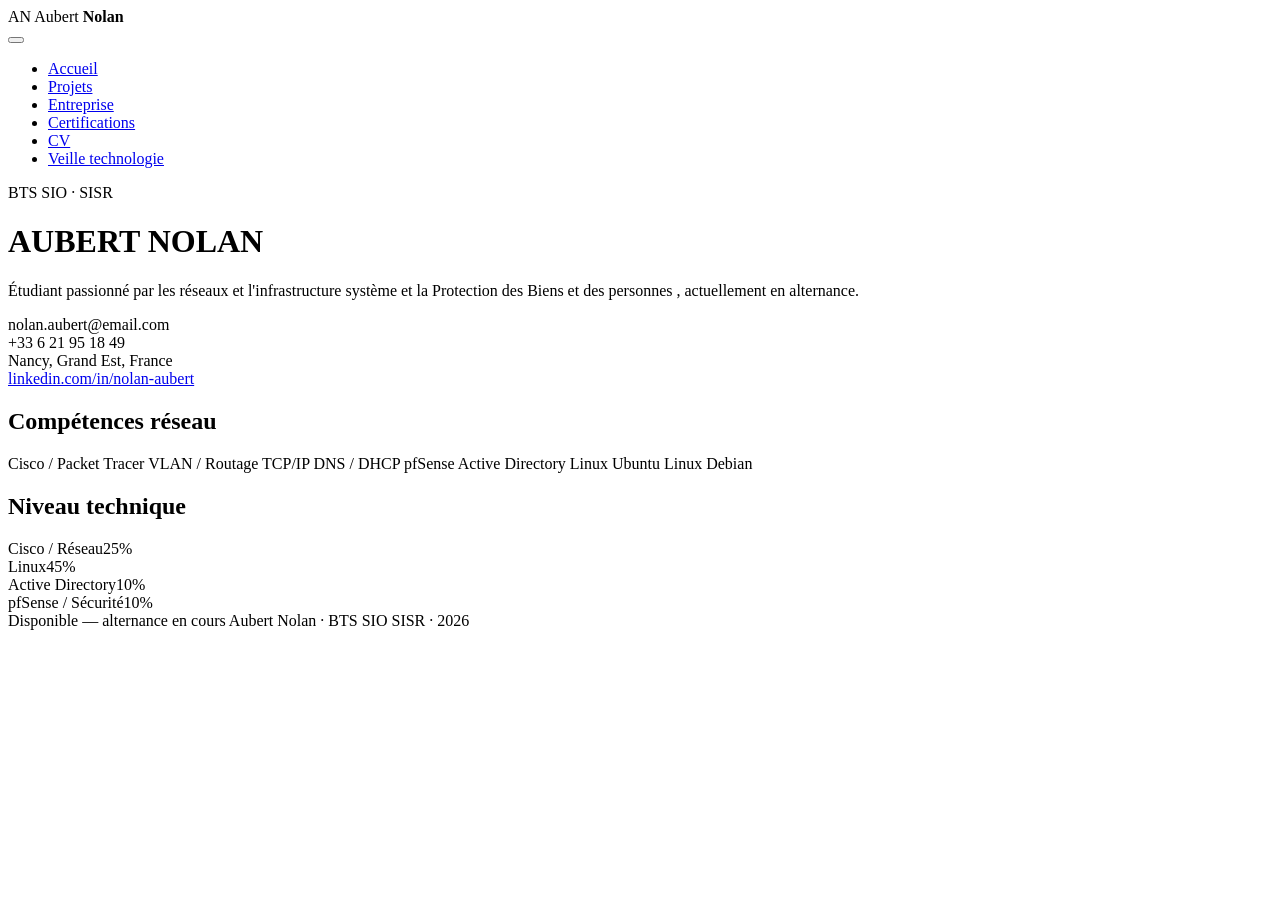
==== index.html @ 4d7822e8 "beucoup trop de changement pour nôté mais ajout de veille technologie avec remonté automatique ainsi" ====
<!DOCTYPE html>
<html lang="fr">
  <head>
    <meta charset="UTF-8" />
    <meta name="viewport" content="width=device-width, initial-scale=1.0" />
    <title>Aubert Nolan — Accueil</title>
    <link rel="preconnect" href="https://fonts.googleapis.com" />
    <link rel="preconnect" href="https://fonts.gstatic.com" crossorigin />
    <link href="https://fonts.googleapis.com/css2?family=Share+Tech+Mono&family=Rajdhani:wght@400;500;600&display=swap" rel="stylesheet" />
    <link rel="stylesheet" href="assets/css/reset.css" />
    <link rel="stylesheet" href="assets/css/variables.css" />
    <link rel="stylesheet" href="assets/css/layout.css" />
    <link rel="stylesheet" href="assets/css/navbar.css" />
    <link rel="stylesheet" href="assets/css/components.css" />
    <link rel="stylesheet" href="assets/css/animations.css" />
  </head>
  <body>

    <!-- ══════════════════════════ NAVBAR ══════════════════════════ -->
    <nav class="navbar">
      <div class="navbar-brand">
        <span class="navbar-logo">AN</span>
        <span class="navbar-name">Aubert <strong>Nolan</strong></span>
      </div>
      <button class="navbar-burger" id="burger" aria-label="Menu">
        <span></span><span></span><span></span>
      </button>
      <ul class="navbar-links" id="navLinks">
        <li><a href="index.html"                 class="nav-link active">Accueil</a></li>
        <li><a href="pages/projets.html"          class="nav-link">Projets</a></li>
        <li><a href="pages/entreprise.html"       class="nav-link">Entreprise</a></li>
        <li><a href="pages/certifications.html"   class="nav-link">Certifications</a></li>
        <li><a href="pages/cv.html"               class="nav-link">CV</a></li>
        <li><a href="pages/veille.html"           class="nav-link">Veille technologie</a></li>
      </ul>
    </nav>

    <!-- ══════════════════════════ PAGE ══════════════════════════ -->
    <div class="page-wrapper">

      <header class="hero">
        <div class="hero-left">
          <div class="hero-tag">BTS SIO · SISR</div>
          <h1 class="name">AUBERT <span class="name--accent">NOLAN</span></h1>
          <p class="tagline">
            Étudiant passionné par les réseaux et l'infrastructure système et la Protection des Biens et des personnes ,
            actuellement en alternance.
          </p>

        <div class="hero-right">
          <div class="contact-item"><span>nolan.aubert@email.com</span><div class="dot"></div></div>
          <div class="contact-item"><span>+33 6 21 95 18 49</span><div class="dot"></div></div>
          <div class="contact-item"><span>Nancy, Grand Est, France</span><div class="dot"></div></div>
          <div class="contact-item">
            <a href="https://linkedin.com" target="_blank" rel="noopener">linkedin.com/in/nolan-aubert</a>
            <div class="dot"></div>
          </div>
        </div>
      </header>

      <section class="section" id="skills">
        <h2 class="section-title">Compétences réseau</h2>
        <div class="skill-grid">
          <span class="skill-tag">Cisco / Packet Tracer</span>
          <span class="skill-tag">VLAN / Routage</span>
          <span class="skill-tag">TCP/IP</span>
          <span class="skill-tag">DNS / DHCP</span>
          <span class="skill-tag">pfSense</span>
          <span class="skill-tag">Active Directory</span>
          <span class="skill-tag">Linux Ubuntu</span>
          <span class="skill-tag">Linux Debian</span>
        </div>
      </section>

      <section class="section" id="levels">
        <h2 class="section-title">Niveau technique</h2>
        <div class="bars-grid">
          <div class="bar-wrap">
            <div class="bar-label"><span>Cisco / Réseau</span><span>25%</span></div>
            <div class="bar-track"><div class="bar-fill" data-width="25"></div></div>
          </div>
          <div class="bar-wrap">
            <div class="bar-label"><span>Linux</span><span>45%</span></div>
            <div class="bar-track"><div class="bar-fill" data-width="45"></div></div>
          </div>
          <div class="bar-wrap">
            <div class="bar-label"><span>Active Directory</span><span>10%</span></div>
            <div class="bar-track"><div class="bar-fill" data-width="10"></div></div>
          </div>
          <div class="bar-wrap">
            <div class="bar-label"><span>pfSense / Sécurité</span><span>10%</span></div>
            <div class="bar-track"><div class="bar-fill" data-width="10"></div></div>
          </div>
        </div>
      </section>

    <footer class="site-footer">
      <span><span class="status-dot"></span>Disponible — alternance en cours</span>
      <span>Aubert Nolan · BTS SIO SISR · 2026</span>
    </footer>

    <script src="assets/js/bars.js"></script>
    <script src="assets/js/navbar.js"></script>
    <script src="assets/js/main.js"></script>
  </body>
</html>
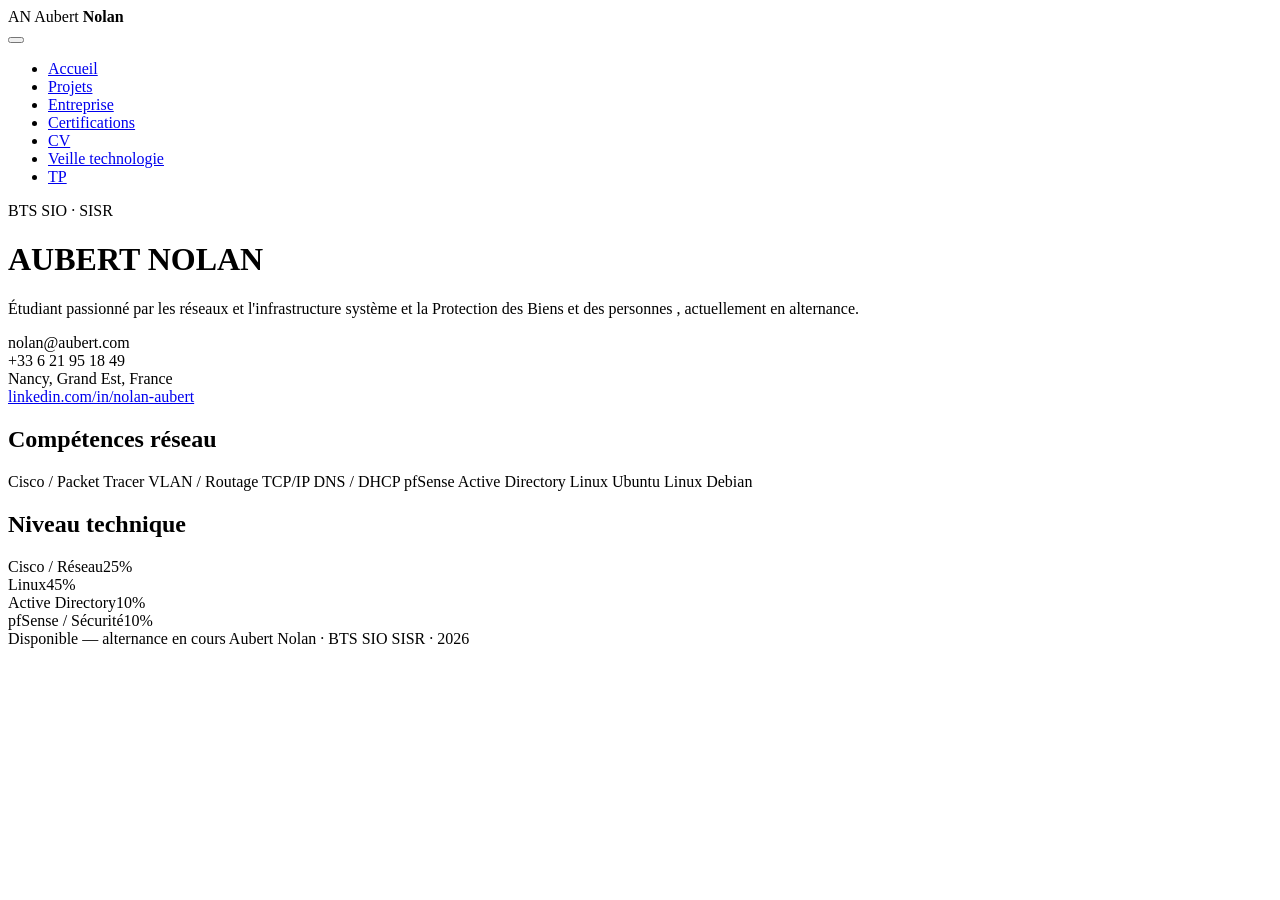
==== commit a276bcab: "changemement - Changement EMAIL -  Suppression SKILL TAG en trop - ajout d'une phrase" ====
--- a/index.html
+++ b/index.html
@@ -32,6 +32,7 @@
         <li><a href="pages/certifications.html"   class="nav-link">Certifications</a></li>
         <li><a href="pages/cv.html"               class="nav-link">CV</a></li>
         <li><a href="pages/veille.html"           class="nav-link">Veille technologie</a></li>
+        <li><a href="pages/tp.html"                class="nav-link"> TP </a></li>
       </ul>
     </nav>
 
@@ -48,7 +49,7 @@
           </p>
 
         <div class="hero-right">
-          <div class="contact-item"><span>nolan.aubert@email.com</span><div class="dot"></div></div>
+          <div class="contact-item"><span>nolan@aubert.com</span><div class="dot"></div></div>
           <div class="contact-item"><span>+33 6 21 95 18 49</span><div class="dot"></div></div>
           <div class="contact-item"><span>Nancy, Grand Est, France</span><div class="dot"></div></div>
           <div class="contact-item">
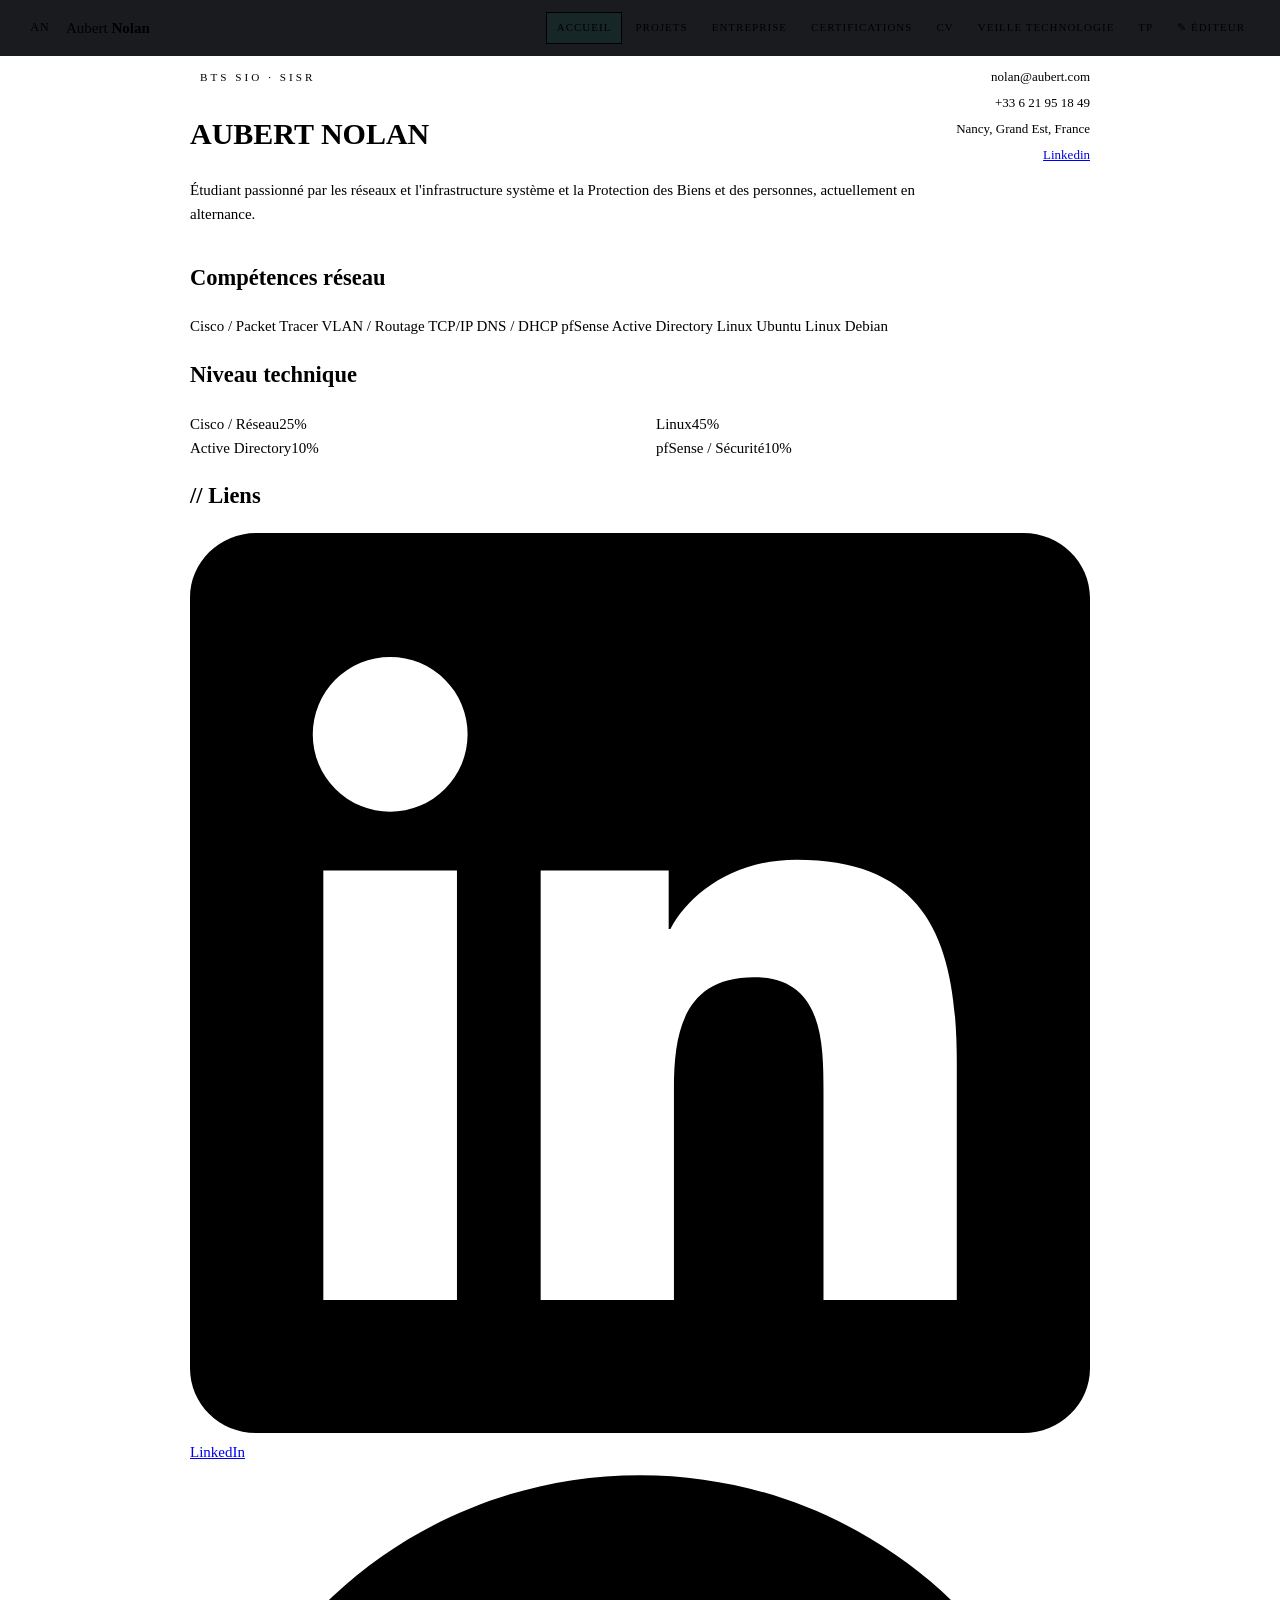
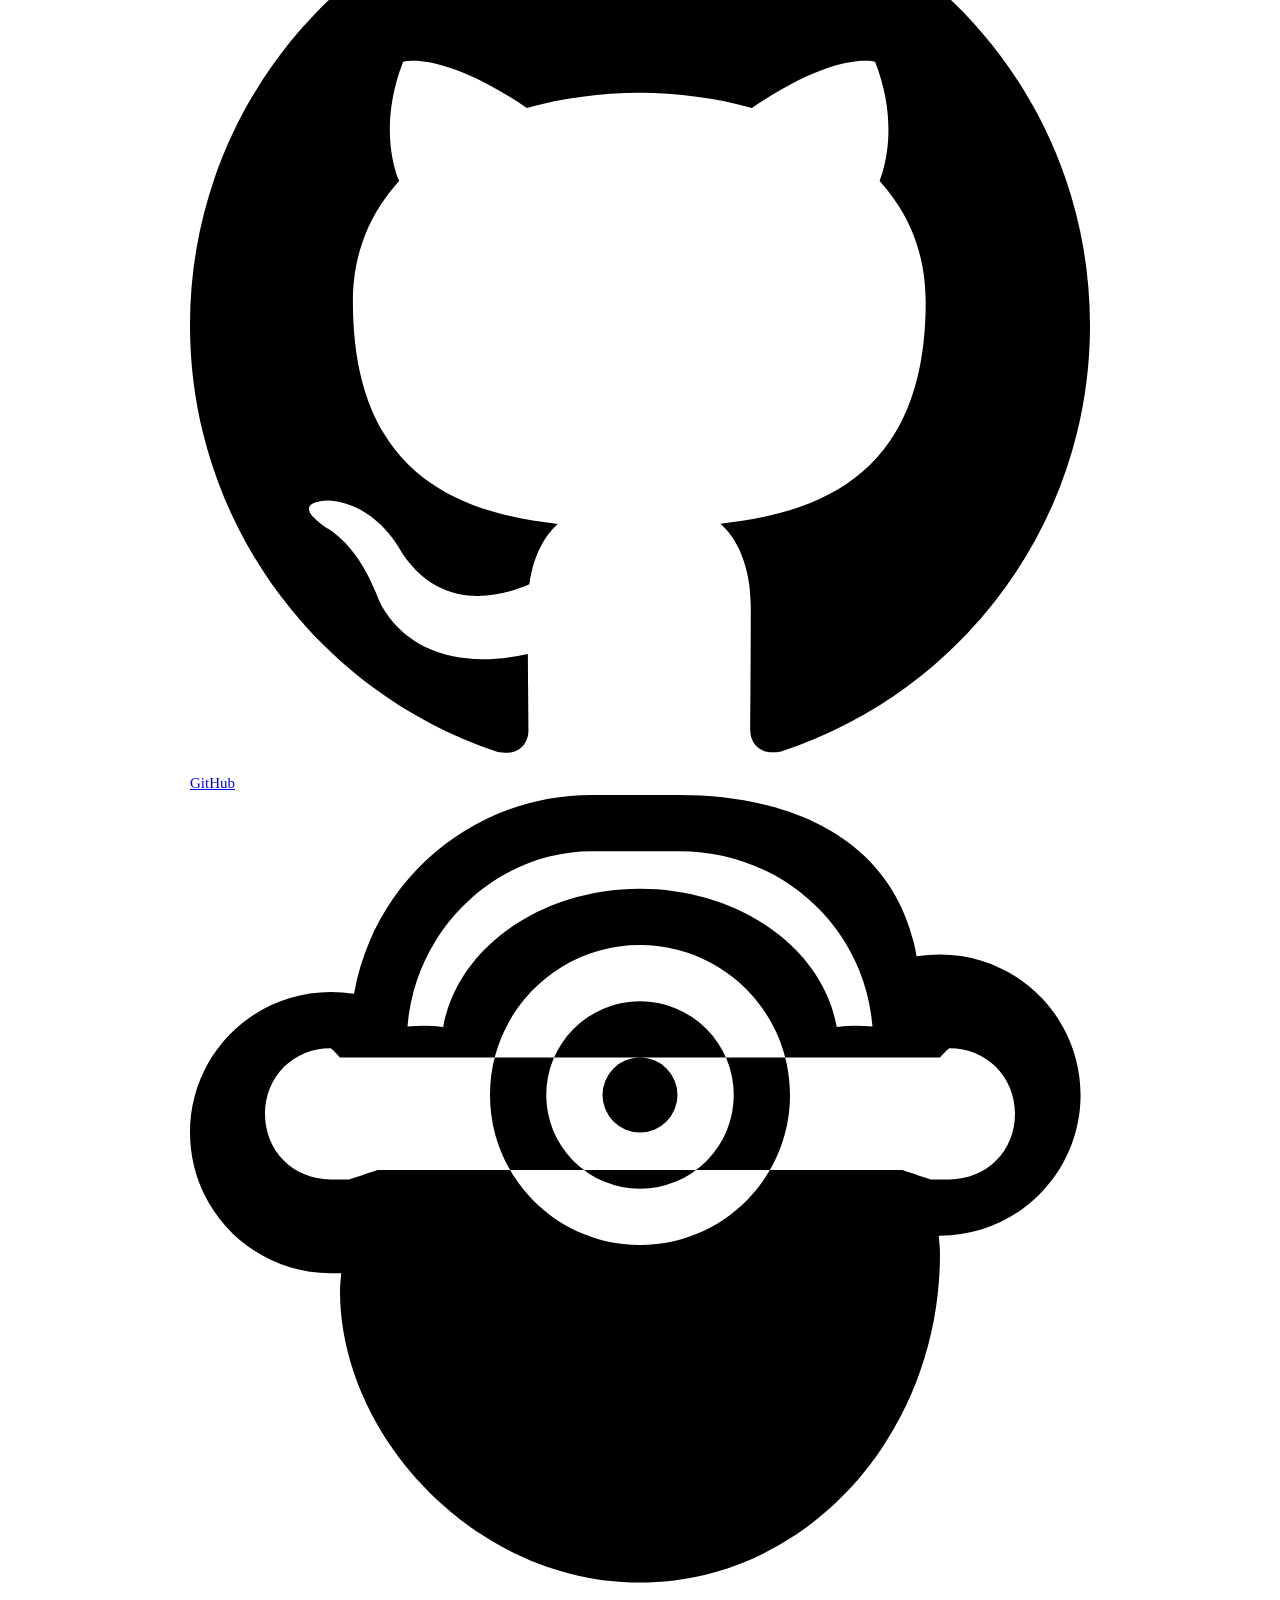
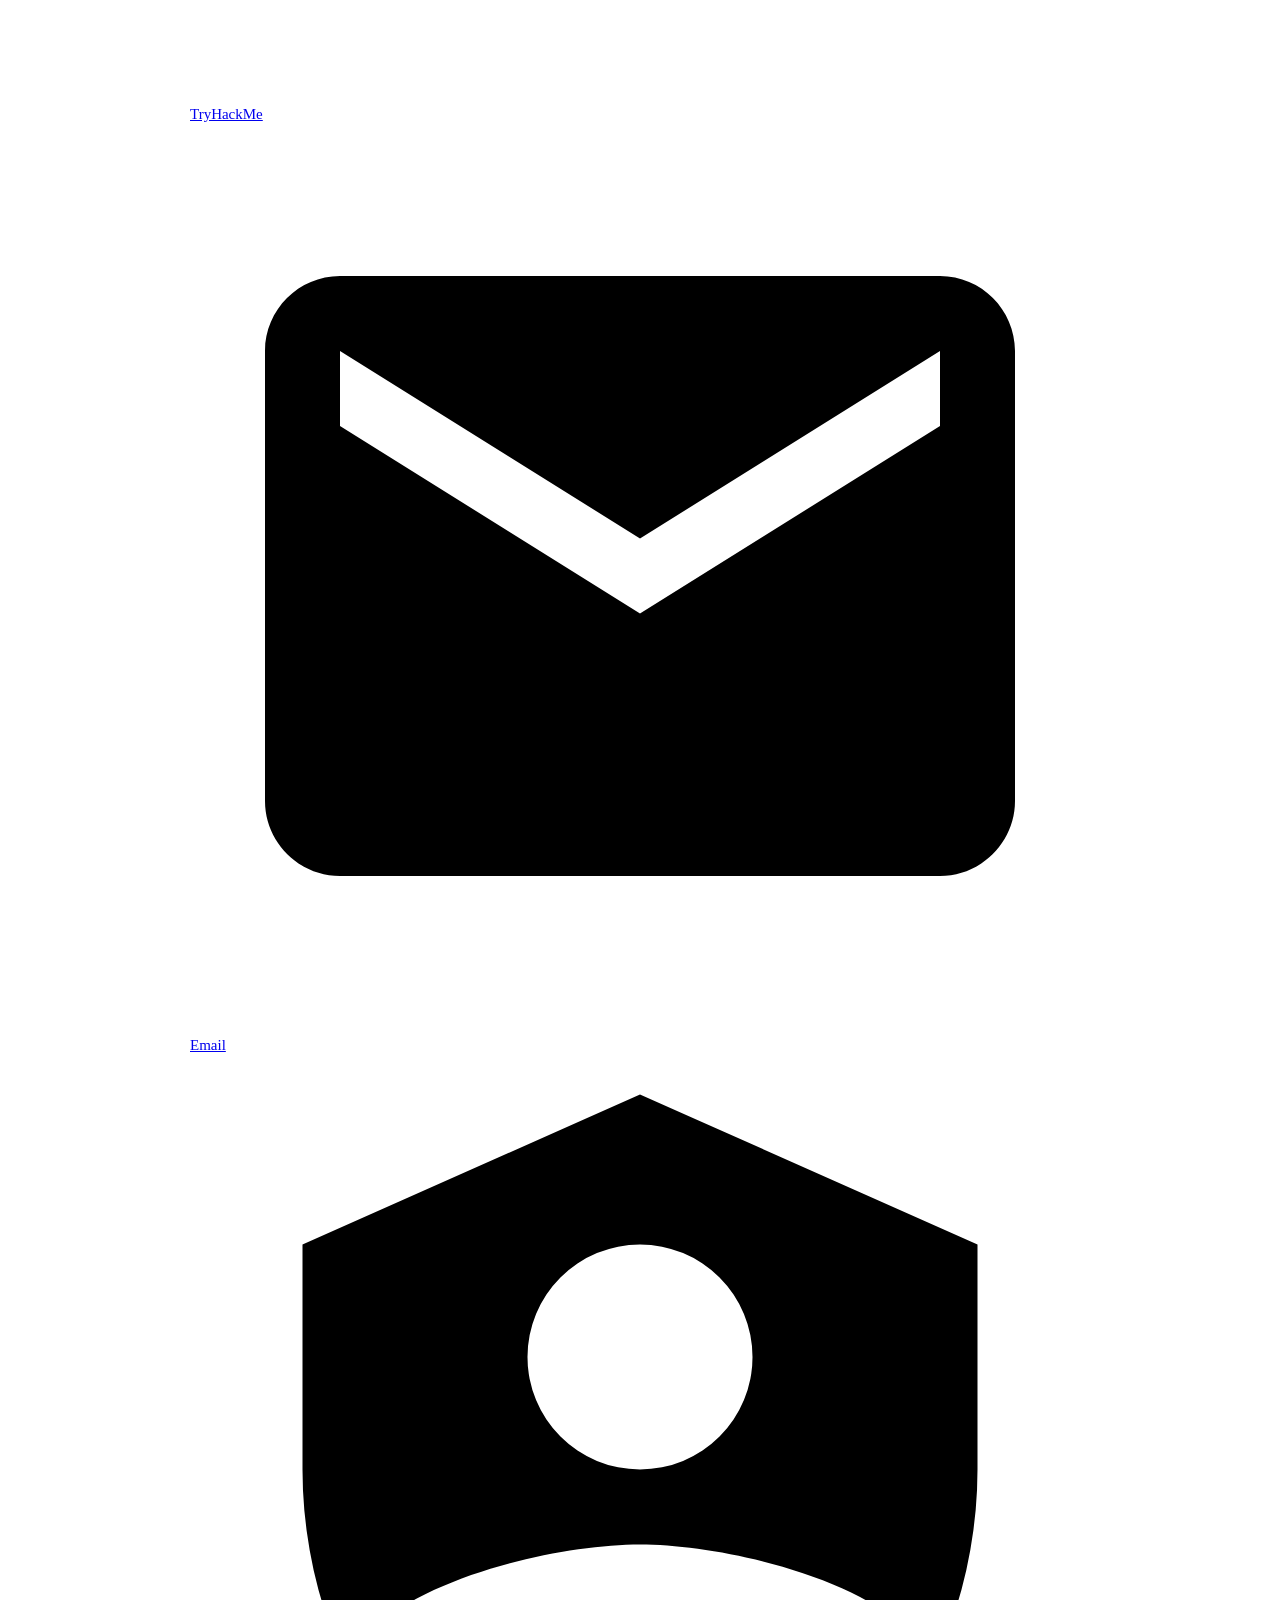
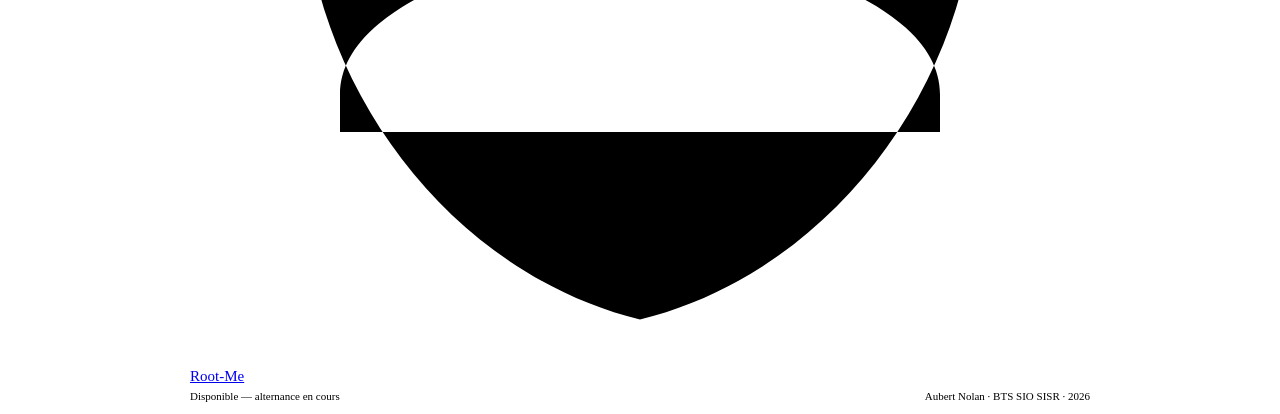
==== commit 3f036c29: "ntégration éditeur de TP et refonte globale UI Éditeur TP : Ajout de l'éditeur navigateur (tp-editor" ====
--- a/index.html
+++ b/index.html
@@ -32,7 +32,8 @@
         <li><a href="pages/certifications.html"   class="nav-link">Certifications</a></li>
         <li><a href="pages/cv.html"               class="nav-link">CV</a></li>
         <li><a href="pages/veille.html"           class="nav-link">Veille technologie</a></li>
-        <li><a href="pages/tp.html"                class="nav-link"> TP </a></li>
+        <li><a href="pages/tp.html" class="nav-link">TP</a></li>
+        <li><a href="pages/tp-editor.html" class="nav-link">✎ Éditeur</a></li>
       </ul>
     </nav>
 
@@ -44,19 +45,20 @@
           <div class="hero-tag">BTS SIO · SISR</div>
           <h1 class="name">AUBERT <span class="name--accent">NOLAN</span></h1>
           <p class="tagline">
-            Étudiant passionné par les réseaux et l'infrastructure système et la Protection des Biens et des personnes ,
+            Étudiant passionné par les réseaux et l'infrastructure système et la Protection des Biens et des personnes,
             actuellement en alternance.
           </p>
+        </div><!-- /.hero-left -->
 
         <div class="hero-right">
           <div class="contact-item"><span>nolan@aubert.com</span><div class="dot"></div></div>
           <div class="contact-item"><span>+33 6 21 95 18 49</span><div class="dot"></div></div>
           <div class="contact-item"><span>Nancy, Grand Est, France</span><div class="dot"></div></div>
           <div class="contact-item">
-            <a href="https://linkedin.com" target="_blank" rel="noopener">linkedin.com/in/nolan-aubert</a>
+            <a href="https://www.linkedin.com/in/nolan-aubert-b076aa2b9/" target="_blank" rel="noopener">Linkedin</a>
             <div class="dot"></div>
           </div>
-        </div>
+        </div><!-- /.hero-right -->
       </header>
 
       <section class="section" id="skills">
@@ -94,7 +96,37 @@
           </div>
         </div>
       </section>
+<section class="section" id="socials">
+  <h2 class="section-title">// Liens</h2>
+  <div class="social-links">
 
+    <a class="social-link" href="https://www.linkedin.com/in/nolan-aubert-b076aa2b9/" target="_blank" rel="noopener">
+      <svg viewBox="0 0 24 24"><path d="M20.447 20.452h-3.554v-5.569c0-1.328-.027-3.037-1.852-3.037-1.853 0-2.136 1.445-2.136 2.939v5.667H9.351V9h3.414v1.561h.046c.477-.9 1.637-1.85 3.37-1.85 3.601 0 4.267 2.37 4.267 5.455v6.286zM5.337 7.433a2.062 2.062 0 0 1-2.063-2.065 2.064 2.064 0 1 1 2.063 2.065zm1.782 13.019H3.555V9h3.564v11.452zM22.225 0H1.771C.792 0 0 .774 0 1.729v20.542C0 23.227.792 24 1.771 24h20.451C23.2 24 24 23.227 24 22.271V1.729C24 .774 23.2 0 22.222 0h.003z"/></svg>
+      LinkedIn
+    </a>
+
+    <a class="social-link" href="https://github.com/Nolanaubert" target="_blank" rel="noopener">
+      <svg viewBox="0 0 24 24"><path d="M12 .297c-6.63 0-12 5.373-12 12 0 5.303 3.438 9.8 8.205 11.385.6.113.82-.258.82-.577 0-.285-.01-1.04-.015-2.04-3.338.724-4.042-1.61-4.042-1.61C4.422 18.07 3.633 17.7 3.633 17.7c-1.087-.744.084-.729.084-.729 1.205.084 1.838 1.236 1.838 1.236 1.07 1.835 2.809 1.305 3.495.998.108-.776.417-1.305.76-1.605-2.665-.3-5.466-1.332-5.466-5.93 0-1.31.465-2.38 1.235-3.22-.135-.303-.54-1.523.105-3.176 0 0 1.005-.322 3.3 1.23.96-.267 1.98-.399 3-.405 1.02.006 2.04.138 3 .405 2.28-1.552 3.285-1.23 3.285-1.23.645 1.653.24 2.873.12 3.176.765.84 1.23 1.91 1.23 3.22 0 4.61-2.805 5.625-5.475 5.92.42.36.81 1.096.81 2.22 0 1.606-.015 2.896-.015 3.286 0 .315.21.69.825.57C20.565 22.092 24 17.592 24 12.297c0-6.627-5.373-12-12-12"/></svg>
+      GitHub
+    </a>
+
+    <a class="social-link" href="https://tryhackme.com/p/USERNAME" target="_blank" rel="noopener">
+      <svg viewBox="0 0 24 24"><path d="M10.705 0C7.54 0 4.902 2.285 4.374 5.298a4.213 4.213 0 0 0-.623-.046C1.679 5.252 0 6.931 0 9.003s1.679 3.75 3.75 3.75h.282c-.01.158-.032.313-.032.474C4 17.075 7.582 21 12 21s8-3.925 8-8.773c0-.16-.022-.316-.032-.474h.031c2.071 0 3.75-1.678 3.75-3.75S22.07 4.252 20 4.252a4.22 4.22 0 0 0-.623.046C18.849 1.285 16.21 0 13.045 0h-2.34zm0 1.5h2.34c2.722 0 4.94 2.01 5.155 4.676a4.193 4.193 0 0 0-.45-.025c-.17 0-.337.013-.502.034C16.86 4.042 14.6 2.5 12 2.5c-2.6 0-4.86 1.542-5.248 3.685a4.261 4.261 0 0 0-.502-.034 4.2 4.2 0 0 0-.45.025C6.015 3.51 8.233 1.5 10.705 1.5zM12 4c2.21 0 4 1.79 4 4s-1.79 4-4 4-4-1.79-4-4 1.79-4 4-4zm-8.25 2.752C3.785 6.752 4 7 4 7h16s.215-.248.25-.248C21.243 6.752 22 7.51 22 8.503s-.757 1.75-1.75 1.75h-.5S19 10 19 10H5s-.75.253-.75.253h-.5C2.757 10.253 2 9.497 2 8.503S2.757 6.752 3.75 6.752zM12 5.5A2.5 2.5 0 0 0 9.5 8 2.5 2.5 0 0 0 12 10.5 2.5 2.5 0 0 0 14.5 8 2.5 2.5 0 0 0 12 5.5zm0 1.5a1 1 0 0 1 1 1 1 1 0 0 1-1 1 1 1 0 0 1-1-1 1 1 0 0 1 1-1z"/></svg>
+      TryHackMe
+    </a>
+
+    <a class="social-link" href="mailto:nolan@aubert.com">
+      <svg viewBox="0 0 24 24"><path d="M20 4H4c-1.1 0-2 .9-2 2v12c0 1.1.9 2 2 2h16c1.1 0 2-.9 2-2V6c0-1.1-.9-2-2-2zm0 4-8 5-8-5V6l8 5 8-5v2z"/></svg>
+      Email
+    </a>
+
+    <a class="social-link" href="https://www.root-me.org/USERNAME" target="_blank" rel="noopener">
+      <svg viewBox="0 0 24 24"><path d="M12 1L3 5v6c0 5.55 3.84 10.74 9 12 5.16-1.26 9-6.45 9-12V5l-9-4zm0 4a3 3 0 1 1 0 6 3 3 0 0 1 0-6zm0 8c2.67 0 8 1.34 8 4v1H4v-1c0-2.66 5.33-4 8-4z"/></svg>
+      Root-Me
+    </a>
+
+  </div>
+</section>
     <footer class="site-footer">
       <span><span class="status-dot"></span>Disponible — alternance en cours</span>
       <span>Aubert Nolan · BTS SIO SISR · 2026</span>
@@ -103,5 +135,24 @@
     <script src="assets/js/bars.js"></script>
     <script src="assets/js/navbar.js"></script>
     <script src="assets/js/main.js"></script>
+    <script>
+  const SECRET = '120824';
+  let input = '';
+
+  document.addEventListener('keydown', function(e) {
+    if (e.key >= '0' && e.key <= '9') {
+      input += e.key;
+      if (input.length > SECRET.length) {
+        input = input.slice(-SECRET.length);
+      }
+      if (input === SECRET) {
+        input = '';
+        window.location.href = '/turtle.html';
+      }
+    } else {
+      input = '';
+    }
+  });
+</script>
   </body>
 </html>
--- a/assets/css/layout.css
+++ b/assets/css/layout.css
@@ -0,0 +1,217 @@
+/* ============================================================
+   layout.css
+   ============================================================ */
+
+body {
+  background: var(--bg);
+  color: var(--text);
+  font-family: var(--font-body);
+  font-size: 15px;
+  line-height: 1.6;
+  padding-top: 56px;
+}
+
+/* ── Conteneur CV ── */
+.cv-root {
+  max-width: 860px;
+  margin: 0 auto;
+  padding: var(--space-xl) var(--space-lg);
+}
+
+/* ── Wrapper pages normales ── */
+.page-wrapper {
+  max-width: 900px;
+  margin: 0 auto;
+  padding: var(--space-xl) var(--space-lg);
+}
+
+/* ── Header hero (accueil) ── */
+.hero {
+  display: flex;
+  align-items: flex-start;
+  justify-content: space-between;
+  gap: var(--space-xl);
+  padding-bottom: var(--space-xl);
+  border-bottom: 1px solid var(--border);
+  margin-bottom: var(--space-xl);
+  flex-wrap: wrap;
+}
+.hero-left { flex: 1; min-width: 220px; }
+.hero-right {
+  text-align: right;
+  font-size: 13px;
+  color: var(--muted);
+  line-height: 2;
+  flex-shrink: 0;
+}
+.hero-tag {
+  display: inline-block;
+  font-family: var(--font-mono);
+  font-size: 0.7rem;
+  letter-spacing: 3px;
+  color: var(--accent);
+  text-transform: uppercase;
+  margin-bottom: var(--space-sm);
+  background: var(--bg-3);
+  border: 1px solid var(--accent);
+  padding: 3px 10px;
+}
+.hero-actions {
+  display: flex;
+  gap: 12px;
+  margin-top: var(--space-lg);
+  flex-wrap: wrap;
+}
+
+/* ── Header classique (CV) ── */
+.header {
+  display: flex;
+  align-items: flex-start;
+  justify-content: space-between;
+  gap: var(--space-xl);
+  padding-bottom: var(--space-xl);
+  border-bottom: 1px solid var(--border);
+  margin-bottom: var(--space-xl);
+  flex-wrap: wrap;
+}
+.header-right {
+  text-align: right;
+  font-size: 13px;
+  color: var(--muted);
+  line-height: 2;
+  flex-shrink: 0;
+}
+
+/* ── En-tête de page intérieure ── */
+.page-header {
+  margin-bottom: var(--space-xl);
+  padding-bottom: var(--space-xl);
+  border-bottom: 1px solid var(--border);
+}
+.page-header__tag {
+  display: inline-block;
+  font-family: var(--font-mono);
+  font-size: 0.7rem;
+  letter-spacing: 3px;
+  color: var(--accent);
+  text-transform: uppercase;
+  margin-bottom: var(--space-sm);
+}
+.page-header__title {
+  font-family: var(--font-mono);
+  font-size: 2rem;
+  color: #fff;
+  letter-spacing: 2px;
+  line-height: 1.1;
+  margin-bottom: var(--space-sm);
+}
+.page-header__sub { color: var(--muted); font-size: 14px; }
+
+/* ── Grille 2 colonnes ── */
+.grid-2 {
+  display: grid;
+  grid-template-columns: 1fr 1.4fr;
+  gap: var(--space-xl);
+}
+
+/* ── Sections ── */
+.section { margin-bottom: var(--space-xl); }
+
+/* ── Barres ── */
+.bars-grid {
+  display: grid;
+  grid-template-columns: 1fr 1fr;
+  gap: 0 2rem;
+}
+
+/* ── Cards rapides accueil ── */
+.cards-row {
+  display: grid;
+  grid-template-columns: repeat(auto-fit, minmax(160px, 1fr));
+  gap: 12px;
+}
+.quick-card {
+  display: block;
+  text-decoration: none;
+  background: var(--bg-2);
+  border: 1px solid var(--border);
+  border-top: 2px solid var(--accent);
+  padding: var(--space-md) 1.2rem;
+  transition: border-color 0.2s, transform 0.2s;
+}
+.quick-card:nth-child(even) { border-top-color: var(--accent-2); }
+.quick-card:hover { transform: translateY(-2px); border-color: var(--accent); }
+.quick-card__icon { font-size: 1.4rem; color: var(--accent); margin-bottom: var(--space-sm); line-height: 1; }
+.quick-card:nth-child(even) .quick-card__icon { color: var(--accent-2); }
+.quick-card__title { font-size: 15px; font-weight: 600; color: #fff; margin-bottom: 2px; }
+.quick-card__sub { font-size: 12px; color: var(--muted); }
+
+/* ── Boutons ── */
+.btn {
+  display: inline-block;
+  padding: 8px 20px;
+  font-family: var(--font-mono);
+  font-size: 12px;
+  letter-spacing: 1.5px;
+  text-transform: uppercase;
+  text-decoration: none;
+  transition: background 0.2s, color 0.2s, border-color 0.2s;
+}
+.btn--primary { background: var(--accent); color: var(--bg); border: 1px solid var(--accent); }
+.btn--primary:hover { background: transparent; color: var(--accent); }
+.btn--ghost { background: transparent; color: var(--text); border: 1px solid var(--border); }
+.btn--ghost:hover { border-color: var(--accent); color: var(--accent); }
+
+/* ── Card tags ── */
+.card-tags { display: flex; flex-wrap: wrap; gap: 6px; margin-top: 10px; }
+
+/* ── Footer site ── */
+.site-footer {
+  border-top: 1px solid var(--border);
+  padding: var(--space-md) var(--space-lg);
+  font-family: var(--font-mono);
+  font-size: 11px;
+  color: var(--muted);
+  display: flex;
+  justify-content: space-between;
+  align-items: center;
+  flex-wrap: wrap;
+  gap: 8px;
+}
+.footer-line {
+  border-top: 1px solid var(--border);
+  margin-top: var(--space-xl);
+  padding-top: var(--space-md);
+  font-family: var(--font-mono);
+  font-size: 11px;
+  color: var(--muted);
+  display: flex;
+  justify-content: space-between;
+  align-items: center;
+  flex-wrap: wrap;
+  gap: 8px;
+}
+
+/* ════════════ RESPONSIVE ════════════ */
+@media (max-width: 768px) {
+  .page-wrapper,
+  .cv-root { padding: var(--space-md); }
+
+  .hero { flex-direction: column; gap: var(--space-md); }
+  .hero-right { text-align: left; }
+  .hero-actions { flex-direction: column; }
+
+  .header { flex-direction: column; gap: var(--space-md); }
+  .header-right { text-align: left; }
+
+  .contact-item { justify-content: flex-start !important; flex-direction: row-reverse; }
+
+  .grid-2 { grid-template-columns: 1fr; }
+  .bars-grid { grid-template-columns: 1fr; }
+}
+
+@media (max-width: 480px) {
+  body { font-size: 14px; }
+  .page-header__title { font-size: 1.5rem; }
+  .cards-row { grid-template-columns: 1fr 1fr; }
+}
--- a/assets/css/navbar.css
+++ b/assets/css/navbar.css
@@ -0,0 +1,120 @@
+/* ============================================================
+   navbar.css
+   ============================================================ */
+
+.navbar {
+  position: fixed;
+  top: 0; left: 0; right: 0;
+  z-index: 100;
+  display: flex;
+  align-items: center;
+  justify-content: space-between;
+  padding: 0 1.5rem;
+  height: 56px;
+  background: rgba(13, 15, 20, 0.95);
+  border-bottom: 1px solid var(--border);
+  backdrop-filter: blur(10px);
+  -webkit-backdrop-filter: blur(10px);
+}
+
+.navbar-brand {
+  display: flex;
+  align-items: center;
+  gap: 10px;
+  text-decoration: none;
+  flex-shrink: 0;
+}
+.navbar-logo {
+  width: 32px; height: 32px;
+  background: var(--bg-3);
+  border: 1px solid var(--accent);
+  color: var(--accent);
+  font-family: var(--font-mono);
+  font-size: 12px;
+  display: flex; align-items: center; justify-content: center;
+  letter-spacing: 1px;
+  flex-shrink: 0;
+}
+.navbar-name { font-family: var(--font-body); font-size: 15px; color: var(--text); }
+.navbar-name strong { color: var(--accent); }
+
+.navbar-links {
+  display: flex;
+  align-items: center;
+  gap: 2px;
+  list-style: none;
+  /* Permettre le retour à la ligne si trop de liens */
+  flex-wrap: nowrap;
+}
+
+.nav-link {
+  display: inline-block;
+  padding: 6px 10px;
+  font-family: var(--font-mono);
+  font-size: 11px;
+  letter-spacing: 1px;
+  color: var(--muted);
+  text-transform: uppercase;
+  text-decoration: none;
+  border: 1px solid transparent;
+  transition: color 0.2s, border-color 0.2s, background 0.2s;
+  white-space: nowrap;
+}
+.nav-link:hover { color: var(--text); border-color: var(--border); }
+.nav-link.active { color: var(--accent); border-color: var(--accent); background: rgba(0,212,170,0.06); }
+
+/* ── Burger ── */
+.navbar-burger {
+  display: none;
+  flex-direction: column;
+  justify-content: center;
+  gap: 5px;
+  width: 36px; height: 36px;
+  cursor: pointer;
+  background: none;
+  border: 1px solid var(--border);
+  padding: 6px;
+  flex-shrink: 0;
+}
+.navbar-burger span {
+  display: block;
+  width: 100%; height: 1.5px;
+  background: var(--text);
+  transition: transform 0.3s, opacity 0.3s;
+}
+.navbar-burger.open span:nth-child(1) { transform: translateY(6.5px) rotate(45deg); }
+.navbar-burger.open span:nth-child(2) { opacity: 0; }
+.navbar-burger.open span:nth-child(3) { transform: translateY(-6.5px) rotate(-45deg); }
+
+/* ── Responsive ── */
+@media (max-width: 860px) {
+  .navbar-burger { display: flex; }
+
+  .navbar-links {
+    display: none;
+    position: absolute;
+    top: 56px; left: 0; right: 0;
+    flex-direction: column;
+    align-items: stretch;
+    background: rgba(13, 15, 20, 0.99);
+    border-bottom: 1px solid var(--border);
+    padding: 0.5rem 0;
+    gap: 0;
+    max-height: calc(100vh - 56px);
+    overflow-y: auto;
+  }
+  .navbar-links.open { display: flex; }
+
+  .nav-link {
+    padding: 14px 1.5rem;
+    border: none;
+    border-bottom: 1px solid var(--border);
+    font-size: 13px;
+  }
+  .nav-link.active {
+    border: none;
+    border-bottom: 1px solid var(--border);
+    border-left: 3px solid var(--accent);
+    padding-left: calc(1.5rem - 2px);
+  }
+}
